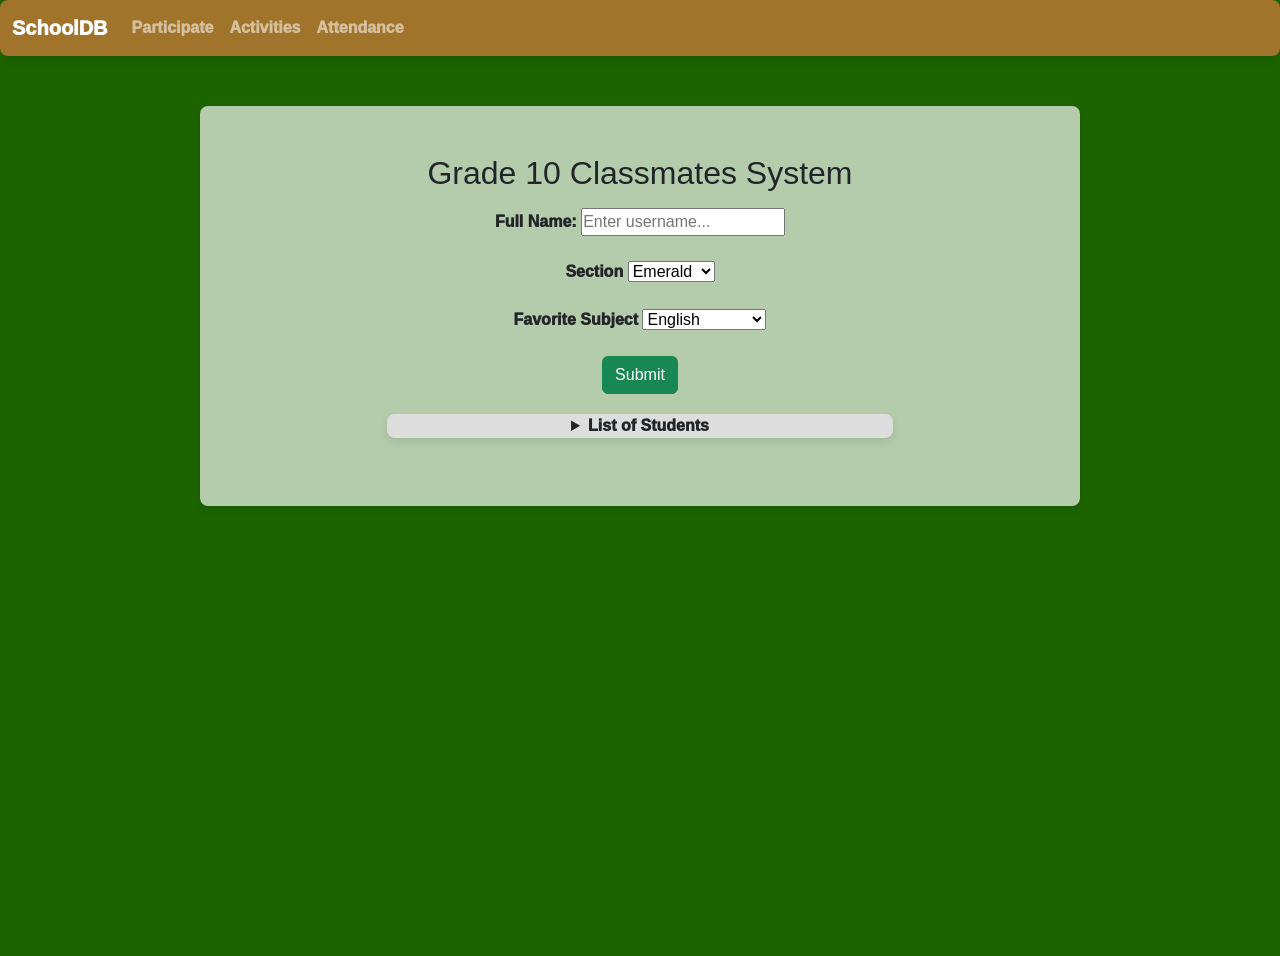
==== index.html @ 3731379f "Update index.html" ====
<!DOCTYPE html>
<html lang="en">
<head>
    <meta charset="UTF-8">
    <meta name="viewport" content="width=device-width, initial-scale=1.0">
    <link href="https://cdn.jsdelivr.net/npm/bootstrap@5.3.0-alpha1/dist/css/bootstrap.min.css" rel="stylesheet">
    <link rel="stylesheet" href="https://pyscript.net/releases/2024.3.1/core.css" />
    <link rel="stylesheet" href="https://cdnjs.cloudflare.com/ajax/libs/font-awesome/6.4.0/css/all.min.css">
    <script type="module" src="https://pyscript.net/releases/2024.3.1/core.js"></script>
    <link rel="stylesheet" type="text/css" href="style.css">
    <title>SchoolDB</title>
    <style>
        .boxini {
	background-color: rgb(221, 221, 221);
	padding: 0px;
	border: 1px solid #ce93d8 rgba(0, 0, 0, 0.1);
	border-radius: 8px;
	box-shadow: 0 4px 8px rgba(0, 0, 0, 0.1);
	margin-left: 175px;
	margin-right: 175px;
}
    </style>

</head>
<body class="blue-theme">
    <div class="nav">
    <nav class="navbar navbar-expand-lg navbar-dark">
        <div class="container">
            <a class="navbar-brand" href="index.html">SchoolDB</a>
            <button class="navbar-toggler" type="button" data-bs-toggle="collapse" data-bs-target="#navbarNav">
                <span class="navbar-toggler-icon"></span>
            </button>
            <div class="collapse navbar-collapse" id="navbarNav">
                <ul class="navbar-nav ms-auto">
                    <li class="nav-item">
                        <a class="nav-link" aria-current="page" href="index.html">Participate</a>
                    </li>
                    <li class="nav-item">
                        <a class="nav-link" href="act.html">Activities</a>
                    </li>
                    <li class="nav-item">
                        <a class="nav-link" href="att.html">Attendance</a>
                    </li>
                </ul>
            </div>
        </div>
    </nav>
    </div>
    
    <section>
    <div class="box">
    <div class="container-fluid py-5">
    <div class="ss">
    <h2>Grade 10 Classmates System</h2>
    <p></p>
    <label>Full Name:</label>
    <input type="text" id="na" placeholder="Enter username..."><br><br>
    
    
    <label for="sect">Section</label>
    <select name="sect" id="sec">
    <option value="1">Emerald</option>
    <option value="4">Topaz</option>
    <option value="2">Ruby</option>
    <option value="3">Sapphire</option>
    </select>
     <br><br>

    
    <label for="subj">Favorite Subject</label>
    <select name="subj" id="sub">
    <option value="1">English</option>
    <option value="2">Science</option>
    <option value="3">Math</option>
    <option value="4">Social Studies</option>
    <option value="5">Filipino</option>
    <option value="6">ICT</option>
    <option value="7">TLE</option>
    <option value="8">Values Ed.</option>
    <option value="9">CAT</option>
    <option value="10">FREE TIME!!!</option>
    </select>
     <br><br>
    <button class="btn btn-success" py-click="log">Submit</button>
    <br>
    
    <div class="boxini">
    <details>
    <summary>List of Students</summary>
        <p>I am (name) from grade 10 (section) and my fav subject is (subject).</p>
        <p>I am (name) from grade 10 (section) and my fav subject is (subject).</p>
        <p>I am (name) from grade 10 (section) and my fav subject is (subject).</p>
        <p>I am (name) from grade 10 (section) and my fav subject is (subject).</p>
        <p>I am (name) from grade 10 (section) and my fav subject is (subject).</p>
        <p id="logg"></p>
    </details>
    </div>
    
    <p id="veri"></p>
    </div>
    </div>
    </div>
    <div class="cube"></div>
    <div class="cube"></div>
    <div class="cube"></div>
    <div class="cube"></div>
    <div class="cube"></div>
    <div class="cube"></div>
    <div class='air air1'></div>
    <div class='air air2'></div>
    <div class='air air3'></div>
    <div class='air air4'></div>
    </section>

    <script src="https://cdn.jsdelivr.net/npm/bootstrap@5.3.0-alpha1/dist/js/bootstrap.bundle.min.js"></script>
    <script type="py" src="main1.py"></script>
    
</body>
</html>
---- style.css ----
body{
    background-color: rgb(28, 100, 0);
    align-items: center;
    background-image: url(bg.png);
    background-position: fixed;
    font: 1000 16px/1.5 exo, ubuntu, "segoe ui", helvetica, arial, sans-serif;
    background: linear-gradient(
            270deg,
            darkgreen,
            darkred,
            darkblue,
            
        );
    background-size: 1400% 1400%;

        /* Animation */
    animation: rainbow 5s ease infinite;
}

*{
  margin: 0;
  padding: 0;
}
section{
  position: relative;
  width: 100%;
  height: 100vh;
      background: linear-gradient(
            270deg,
             darkgreen,
            darkred,
            darkblue,
        );
    background-size: 1400% 1400%;

        /* Animation */
    animation: rainbow 5s ease infinite;
  overflow: hidden;
}
section .air{
  position: absolute;
  bottom: 0;
  left: 0;
  width: 100%;
  height: 100px;
  background: url(https://1.bp.blogspot.com/-xQUc-TovqDk/XdxogmMqIRI/AAAAAAAACvI/AizpnE509UMGBcTiLJ58BC6iViPYGYQfQCLcBGAsYHQ/s1600/wave.png);
  background-size: 1000px 100px
}
section .air.air1{
  animation: wave 30s linear infinite;
  z-index: 1000;
  opacity: 1;
  animation-delay: 0s;
  bottom: 0;
}
section .air.air2{
  animation: wave2 15s linear infinite;
  z-index: 999;
  opacity: 0.5;
  animation-delay: -5s;
  bottom: 10px;
}
section .air.air3{
  animation: wave 30s linear infinite;
  z-index: 998;
  opacity: 0.2;
  animation-delay: -2s;
  bottom: 15px;
}
section .air.air4{
  animation: wave2 5s linear infinite;
  z-index: 997;
  opacity: 0.7;
  animation-delay: -5s;
  bottom: 20px;
}
@keyframes wave{
  0%{
    background-position-x: 0px; 
  }
  100%{
    background-position-x: 1000px; 
  }
}
@keyframes wave2{
  0%{
    background-position-x: 0px; 
  }
  100%{
    background-position-x: -1000px; 
  }
}

.cube {
  position: absolute;
  top: 80vh;
  left: 45vw;
  width: 10px;
  height: 10px;
  border: solid 1px #003398a1;
  transform-origin: top left;
  transform: scale(0) rotate(0deg) translate(-50%, -50%);
  -webkit-animation: cube 12s ease-in forwards infinite;
          animation: cube 12s ease-in forwards infinite;
}
.cube:nth-child(2n) {
  border-color: #0051f4a0;
}
.cube:nth-child(2) {
  -webkit-animation-delay: 2s;
          animation-delay: 2s;
  left: 25vw;
  top: 40vh;
}
.cube:nth-child(3) {
  -webkit-animation-delay: 4s;
          animation-delay: 4s;
  left: 75vw;
  top: 50vh;
}
.cube:nth-child(4) {
  -webkit-animation-delay: 6s;
          animation-delay: 6s;
  left: 90vw;
  top: 10vh;
}
.cube:nth-child(5) {
  -webkit-animation-delay: 8s;
          animation-delay: 8s;
  left: 10vw;
  top: 85vh;
}
.cube:nth-child(6) {
  -webkit-animation-delay: 10s;
          animation-delay: 10s;
  left: 50vw;
  top: 10vh;
}

@-webkit-keyframes cube {
  from {
    transform: scale(0) rotate(0deg) translate(-50%, -50%);
    opacity: 1;
  }
  to {
    transform: scale(20) rotate(960deg) translate(-50%, -50%);
    opacity: 0;
  }
}

@keyframes cube {
  from {
    transform: scale(0) rotate(0deg) translate(-50%, -50%);
    opacity: 1;
  }
  to {
    transform: scale(20) rotate(960deg) translate(-50%, -50%);
    opacity: 0;
  }
}


@keyframes rainbow {
    0% { background-position: 0% 50%; }
    50% { background-position: 100% 50%; }
    100% { background-position: 0% 50%; }
}

.box{
    background-color: rgba(255, 255, 255, 0.67);
    align-items: center;
    margin-left: 200px;
    margin-right: 200px;
    margin-top: 50px;
    margin-bottom: 50px;
    padding: 0px;
	border: 1px solid #ce93d8 rgba(0, 0, 0, 0.1);
	border-radius: 8px;
	box-shadow: 0 4px 8px rgba(0, 0, 0, 0.1);
    animation: snowfall 5s linear infinite;

}
.nav{
    background-color: rgba(224, 125, 64, 0.674);
    padding: 0px;
	border: 1px solid #ce93d8 rgba(0, 0, 0, 0.1);
	border-radius: 8px;
	box-shadow: 0 4px 8px rgba(0, 0, 0, 0.1);
}
.ss{
    text-align: center;
    margin-bottom: 20px;
}
.boxini{
    background-color: rgb(222, 176, 176);
    align-items: center;
    margin-left: 25px;
    margin-right: 25px;
    margin-top: 20px;
    padding: 0px;
    border: 1px solid #ce93d8 rgba(0, 0, 0, 0.1);
    border-radius: 8px;
    box-shadow: 0 4px 8px rgba(0, 0, 0, 0.1);
    text-align: center;
}
.box2{
    background-color: white;
    align-items: center;
    margin-left: 200px;
    margin-right: 200px;
    margin-top: 20px;
    padding: 0px;
    border: 1px solid #ce93d8 rgba(0, 0, 0, 0.1);
    border-radius: 8px;
    box-shadow: 0 4px 8px rgba(0, 0, 0, 0.1);

}
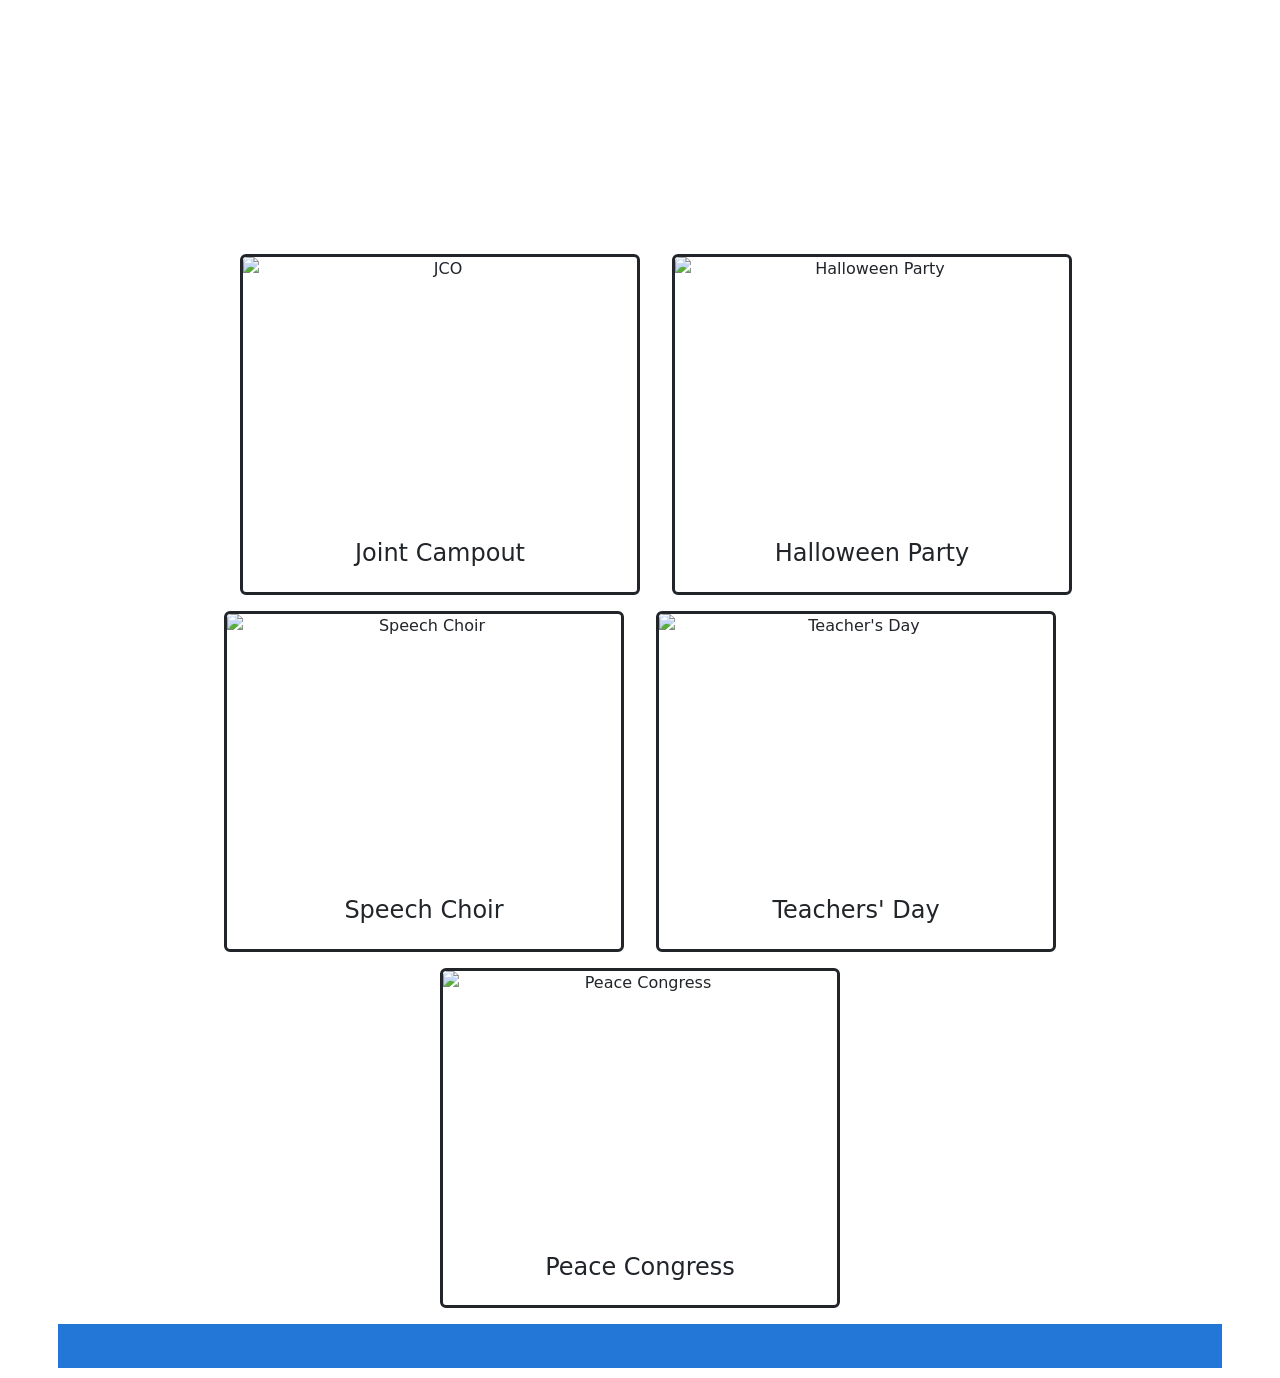
==== commit 5e3dddb2: "Add files via upload" ====
--- a/index.html
+++ b/index.html
@@ -3,27 +3,32 @@
 <head>
     <meta charset="UTF-8">
     <meta name="viewport" content="width=device-width, initial-scale=1.0">
-    <link href="https://cdn.jsdelivr.net/npm/bootstrap@5.3.0-alpha1/dist/css/bootstrap.min.css" rel="stylesheet">
-    <link rel="stylesheet" href="https://pyscript.net/releases/2024.3.1/core.css" />
-    <link rel="stylesheet" href="https://cdnjs.cloudflare.com/ajax/libs/font-awesome/6.4.0/css/all.min.css">
-    <script type="module" src="https://pyscript.net/releases/2024.3.1/core.js"></script>
-    <link rel="stylesheet" type="text/css" href="style.css">
-    <title>SchoolDB</title>
+    <title>10-Emerald Events</title>
+
+    <link href="https://cdn.jsdelivr.net/npm/bootstrap@5.3.3/dist/css/bootstrap.min.css" rel="stylesheet">
+    <script src="https://cdn.jsdelivr.net/npm/bootstrap@5.3.3/dist/js/bootstrap.bundle.min.js"></script>
+    <link rel="stylesheet" href="https://pyscript.net/releases/2024.1.1/core.css">
+    <script type="module" src="https://pyscript.net/releases/2024.1.1/core.js"></script>
+
+
     <style>
-        .boxini {
-	background-color: rgb(221, 221, 221);
-	padding: 0px;
-	border: 1px solid #ce93d8 rgba(0, 0, 0, 0.1);
-	border-radius: 8px;
-	box-shadow: 0 4px 8px rgba(0, 0, 0, 0.1);
-	margin-left: 175px;
-	margin-right: 175px;
-}
+        body{
+            background-image: url(BACKGROUND.webp);
+            background-size:cover;
+            background-attachment: fixed;   
+
+            .card{background-color:rgb(255, 255, 255); border:solid}
+            .container{
+            width:100%;
+            padding: 10px 0;}
+           
+        }
     </style>
-
+    
 </head>
-<body class="blue-theme">
-    <div class="nav">
+<body>
+    
+<div class="nav">
     <nav class="navbar navbar-expand-lg navbar-dark">
         <div class="container">
             <a class="navbar-brand" href="index.html">SchoolDB</a>
@@ -46,75 +51,68 @@
         </div>
     </nav>
     </div>
-    
-    <section>
-    <div class="box">
-    <div class="container-fluid py-5">
-    <div class="ss">
-    <h2>Grade 10 Classmates System</h2>
-    <p></p>
-    <label>Full Name:</label>
-    <input type="text" id="na" placeholder="Enter username..."><br><br>
-    
-    
-    <label for="sect">Section</label>
-    <select name="sect" id="sec">
-    <option value="1">Emerald</option>
-    <option value="4">Topaz</option>
-    <option value="2">Ruby</option>
-    <option value="3">Sapphire</option>
-    </select>
-     <br><br>
+    <br><br><br><br>
+
+    <h1 style="text-align: center;color:white;font-family:'Lucida Sans', 'Lucida Sans Regular', 'Lucida Grande', 'Lucida Sans Unicode', Geneva, Verdana, sans-serif;">Highlights of Our 10-Emerald Journey</h1>
+
+    <div class="container mt-4">
+        <div class="row text-center justify-content-center">
+            <div class="col-auto mx-1 mb-3">
+
+    </div>
+
+    <div class="col-auto mx-1 mb-3">
+        <div class="card" style=" width:400px">
+            <img class="card-img-top" src="jco.HEIC" alt="JCO" style="width:100%; height: 266px;">
+            <div class="card-body">
+                <h4>Joint Campout</h4>
+            </div>
+        </div>
+    </div>
+
+    <div class="col-auto mx-1 mb-3">
+        <div class="card" style=" width:400px">
+            <img class="card-img-top" src="halloween.HEIC" alt="Halloween Party" style="width:100%; height: 266px;">
+            <div class="card-body">
+                <h4>Halloween Party</h4>
+            </div>
+        </div>
+    </div>
+
+    <div class="col-auto mx-1 mb-3">
+        <div class="card" style=" width:400px">
+            <img class="card-img-top" src="speechchoir.HEIC" alt="Speech Choir" style="width:100%; height: 266px;">
+            <div class="card-body">
+                <h4>Speech Choir</h4>
+            </div>
+        </div>
+    </div>
+
+    <div class="col-auto mx-1 mb-3">
+        <div class="card" style=" width:400px">
+            <img class="card-img-top" src="teachersday.HEIC" alt="Teacher's Day" style="width:100%; height:266px;">
+            <div class="card-body">
+                <h4>Teachers' Day</h4>
+            </div>
+        </div>
+    </div>
+
+    <div class="col-auto mx-1 mb-3">
+        <div class="card" style=" width:400px">
+            <img class="card-img-top" src="peacecongress.HEIC" alt="Peace Congress" style="width:100%; height:266px;">
+            <div class="card-body">
+                <h4>Peace Congress</h4>
+            </div>
+        </div>
+    </div>
+
+    <div class="container" style="background-color: rgb(35, 119, 214);">
+        <br>
+    </div>
 
     
-    <label for="subj">Favorite Subject</label>
-    <select name="subj" id="sub">
-    <option value="1">English</option>
-    <option value="2">Science</option>
-    <option value="3">Math</option>
-    <option value="4">Social Studies</option>
-    <option value="5">Filipino</option>
-    <option value="6">ICT</option>
-    <option value="7">TLE</option>
-    <option value="8">Values Ed.</option>
-    <option value="9">CAT</option>
-    <option value="10">FREE TIME!!!</option>
-    </select>
-     <br><br>
-    <button class="btn btn-success" py-click="log">Submit</button>
-    <br>
-    
-    <div class="boxini">
-    <details>
-    <summary>List of Students</summary>
-        <p>I am (name) from grade 10 (section) and my fav subject is (subject).</p>
-        <p>I am (name) from grade 10 (section) and my fav subject is (subject).</p>
-        <p>I am (name) from grade 10 (section) and my fav subject is (subject).</p>
-        <p>I am (name) from grade 10 (section) and my fav subject is (subject).</p>
-        <p>I am (name) from grade 10 (section) and my fav subject is (subject).</p>
-        <p id="logg"></p>
-    </details>
-    </div>
-    
-    <p id="veri"></p>
-    </div>
-    </div>
-    </div>
-    <div class="cube"></div>
-    <div class="cube"></div>
-    <div class="cube"></div>
-    <div class="cube"></div>
-    <div class="cube"></div>
-    <div class="cube"></div>
-    <div class='air air1'></div>
-    <div class='air air2'></div>
-    <div class='air air3'></div>
-    <div class='air air4'></div>
-    </section>
 
-    <script src="https://cdn.jsdelivr.net/npm/bootstrap@5.3.0-alpha1/dist/js/bootstrap.bundle.min.js"></script>
-    <script type="py" src="main1.py"></script>
-    
+
+
 </body>
-</html>
-
+</html>
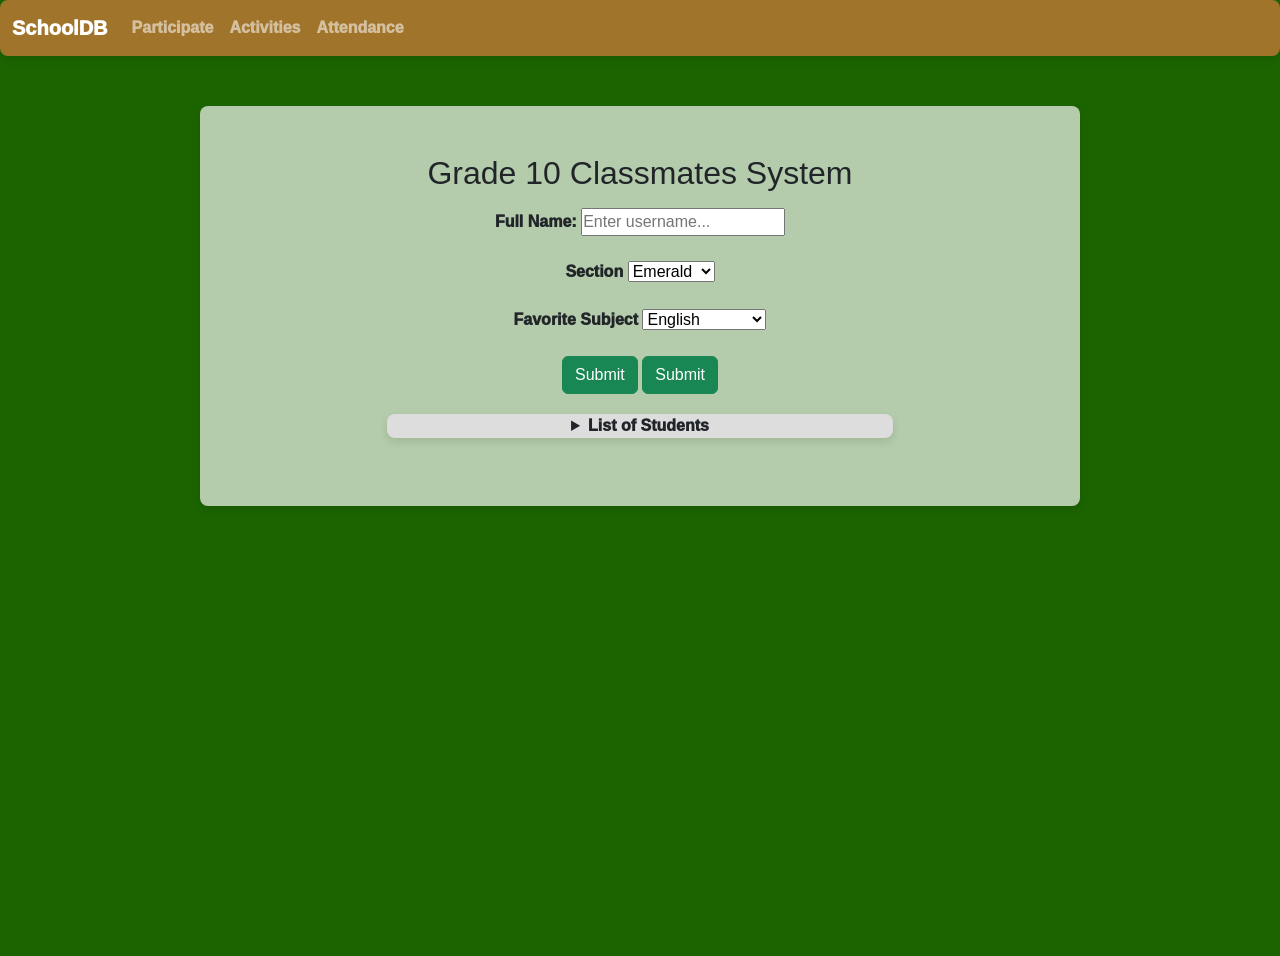
==== commit b95df820: "Add files via upload" ====
--- a/index.html
+++ b/index.html
@@ -3,32 +3,27 @@
 <head>
     <meta charset="UTF-8">
     <meta name="viewport" content="width=device-width, initial-scale=1.0">
-    <title>10-Emerald Events</title>
+    <link href="https://cdn.jsdelivr.net/npm/bootstrap@5.3.0-alpha1/dist/css/bootstrap.min.css" rel="stylesheet">
+    <link rel="stylesheet" href="https://pyscript.net/releases/2024.3.1/core.css" />
+    <link rel="stylesheet" href="https://cdnjs.cloudflare.com/ajax/libs/font-awesome/6.4.0/css/all.min.css">
+    <script type="module" src="https://pyscript.net/releases/2024.3.1/core.js"></script>
+    <link rel="stylesheet" type="text/css" href="style.css">
+    <title>SchoolDB</title>
+    <style>
+        .boxini {
+	background-color: rgb(221, 221, 221);
+	padding: 0px;
+	border: 1px solid #ce93d8 rgba(0, 0, 0, 0.1);
+	border-radius: 8px;
+	box-shadow: 0 4px 8px rgba(0, 0, 0, 0.1);
+	margin-left: 175px;
+	margin-right: 175px;
+}
+    </style>
 
-    <link href="https://cdn.jsdelivr.net/npm/bootstrap@5.3.3/dist/css/bootstrap.min.css" rel="stylesheet">
-    <script src="https://cdn.jsdelivr.net/npm/bootstrap@5.3.3/dist/js/bootstrap.bundle.min.js"></script>
-    <link rel="stylesheet" href="https://pyscript.net/releases/2024.1.1/core.css">
-    <script type="module" src="https://pyscript.net/releases/2024.1.1/core.js"></script>
-
-
-    <style>
-        body{
-            background-image: url(BACKGROUND.webp);
-            background-size:cover;
-            background-attachment: fixed;   
-
-            .card{background-color:rgb(255, 255, 255); border:solid}
-            .container{
-            width:100%;
-            padding: 10px 0;}
-           
-        }
-    </style>
-    
 </head>
-<body>
-    
-<div class="nav">
+<body class="blue-theme">
+    <div class="nav">
     <nav class="navbar navbar-expand-lg navbar-dark">
         <div class="container">
             <a class="navbar-brand" href="index.html">SchoolDB</a>
@@ -51,68 +46,75 @@
         </div>
     </nav>
     </div>
-    <br><br><br><br>
 
-    <h1 style="text-align: center;color:white;font-family:'Lucida Sans', 'Lucida Sans Regular', 'Lucida Grande', 'Lucida Sans Unicode', Geneva, Verdana, sans-serif;">Highlights of Our 10-Emerald Journey</h1>
+    <section>
+    <div class="box">
+    <div class="container-fluid py-5">
+    <div class="ss">
+    <h2>Grade 10 Classmates System</h2>
+    <p></p>
+    <label>Full Name:</label>
+    <input type="text" id="na" placeholder="Enter username..."><br><br>
 
-    <div class="container mt-4">
-        <div class="row text-center justify-content-center">
-            <div class="col-auto mx-1 mb-3">
 
+    <label for="sect">Section</label>
+    <select name="sect" id="sec">
+    <option value="1">Emerald</option>
+    <option value="4">Topaz</option>
+    <option value="2">Ruby</option>
+    <option value="3">Sapphire</option>
+    </select>
+     <br><br>
+
+
+    <label for="subj">Favorite Subject</label>
+    <select name="subj" id="sub">
+    <option value="1">English</option>
+    <option value="2">Science</option>
+    <option value="3">Math</option>
+    <option value="4">Social Studies</option>
+    <option value="5">Filipino</option>
+    <option value="6">ICT</option>
+    <option value="7">TLE</option>
+    <option value="8">Values Ed.</option>
+    <option value="9">CAT</option>
+    <option value="10">FREE TIME!!!</option>
+    </select>
+     <br><br>
+    <button class="btn btn-success" py-click="log()">Submit</button>
+    <button class="btn btn-success" py-click="log">Submit</button>
+    <br>
+
+    <div class="boxini">
+    <details>
+    <summary>List of Students</summary>
+        <p>I am (name) from grade 10 (section) and my fav subject is (subject).</p>
+        <p>I am (name) from grade 10 (section) and my fav subject is (subject).</p>
+        <p>I am (name) from grade 10 (section) and my fav subject is (subject).</p>
+        <p>I am (name) from grade 10 (section) and my fav subject is (subject).</p>
+        <p>I am (name) from grade 10 (section) and my fav subject is (subject).</p>
+        <p id="logg"></p>
+    </details>
     </div>
 
-    <div class="col-auto mx-1 mb-3">
-        <div class="card" style=" width:400px">
-            <img class="card-img-top" src="jco.HEIC" alt="JCO" style="width:100%; height: 266px;">
-            <div class="card-body">
-                <h4>Joint Campout</h4>
-            </div>
-        </div>
+    <p id="veri"></p>
     </div>
+    </div>
+    </div>
+    <div class="cube"></div>
+    <div class="cube"></div>
+    <div class="cube"></div>
+    <div class="cube"></div>
+    <div class="cube"></div>
+    <div class="cube"></div>
+    <div class='air air1'></div>
+    <div class='air air2'></div>
+    <div class='air air3'></div>
+    <div class='air air4'></div>
+    </section>
 
-    <div class="col-auto mx-1 mb-3">
-        <div class="card" style=" width:400px">
-            <img class="card-img-top" src="halloween.HEIC" alt="Halloween Party" style="width:100%; height: 266px;">
-            <div class="card-body">
-                <h4>Halloween Party</h4>
-            </div>
-        </div>
-    </div>
-
-    <div class="col-auto mx-1 mb-3">
-        <div class="card" style=" width:400px">
-            <img class="card-img-top" src="speechchoir.HEIC" alt="Speech Choir" style="width:100%; height: 266px;">
-            <div class="card-body">
-                <h4>Speech Choir</h4>
-            </div>
-        </div>
-    </div>
-
-    <div class="col-auto mx-1 mb-3">
-        <div class="card" style=" width:400px">
-            <img class="card-img-top" src="teachersday.HEIC" alt="Teacher's Day" style="width:100%; height:266px;">
-            <div class="card-body">
-                <h4>Teachers' Day</h4>
-            </div>
-        </div>
-    </div>
-
-    <div class="col-auto mx-1 mb-3">
-        <div class="card" style=" width:400px">
-            <img class="card-img-top" src="peacecongress.HEIC" alt="Peace Congress" style="width:100%; height:266px;">
-            <div class="card-body">
-                <h4>Peace Congress</h4>
-            </div>
-        </div>
-    </div>
-
-    <div class="container" style="background-color: rgb(35, 119, 214);">
-        <br>
-    </div>
-
-    
-
-
+    <script src="https://cdn.jsdelivr.net/npm/bootstrap@5.3.0-alpha1/dist/js/bootstrap.bundle.min.js"></script>
+    <script type="py" src="main1.py"></script>
 
 </body>
 </html>
--- a/style.css
+++ b/style.css
@@ -0,0 +1,218 @@
+
+body{
+    background-color: rgb(28, 100, 0);
+    align-items: center;
+    background-image: url(bg.png);
+    background-position: fixed;
+    font: 1000 16px/1.5 exo, ubuntu, "segoe ui", helvetica, arial, sans-serif;
+    background: linear-gradient(
+            270deg,
+            darkgreen,
+            darkred,
+            darkblue,
+            
+        );
+    background-size: 1400% 1400%;
+
+        /* Animation */
+    animation: rainbow 5s ease infinite;
+}
+
+*{
+  margin: 0;
+  padding: 0;
+}
+section{
+  position: relative;
+  width: 100%;
+  height: 100vh;
+      background: linear-gradient(
+            270deg,
+             darkgreen,
+            darkred,
+            darkblue,
+        );
+    background-size: 1400% 1400%;
+
+        /* Animation */
+    animation: rainbow 5s ease infinite;
+  overflow: hidden;
+}
+section .air{
+  position: absolute;
+  bottom: 0;
+  left: 0;
+  width: 100%;
+  height: 100px;
+  background: url(https://1.bp.blogspot.com/-xQUc-TovqDk/XdxogmMqIRI/AAAAAAAACvI/AizpnE509UMGBcTiLJ58BC6iViPYGYQfQCLcBGAsYHQ/s1600/wave.png);
+  background-size: 1000px 100px
+}
+section .air.air1{
+  animation: wave 30s linear infinite;
+  z-index: 1000;
+  opacity: 1;
+  animation-delay: 0s;
+  bottom: 0;
+}
+section .air.air2{
+  animation: wave2 15s linear infinite;
+  z-index: 999;
+  opacity: 0.5;
+  animation-delay: -5s;
+  bottom: 10px;
+}
+section .air.air3{
+  animation: wave 30s linear infinite;
+  z-index: 998;
+  opacity: 0.2;
+  animation-delay: -2s;
+  bottom: 15px;
+}
+section .air.air4{
+  animation: wave2 5s linear infinite;
+  z-index: 997;
+  opacity: 0.7;
+  animation-delay: -5s;
+  bottom: 20px;
+}
+@keyframes wave{
+  0%{
+    background-position-x: 0px; 
+  }
+  100%{
+    background-position-x: 1000px; 
+  }
+}
+@keyframes wave2{
+  0%{
+    background-position-x: 0px; 
+  }
+  100%{
+    background-position-x: -1000px; 
+  }
+}
+
+.cube {
+  position: absolute;
+  top: 80vh;
+  left: 45vw;
+  width: 10px;
+  height: 10px;
+  border: solid 1px #003398a1;
+  transform-origin: top left;
+  transform: scale(0) rotate(0deg) translate(-50%, -50%);
+  -webkit-animation: cube 12s ease-in forwards infinite;
+          animation: cube 12s ease-in forwards infinite;
+}
+.cube:nth-child(2n) {
+  border-color: #0051f4a0;
+}
+.cube:nth-child(2) {
+  -webkit-animation-delay: 2s;
+          animation-delay: 2s;
+  left: 25vw;
+  top: 40vh;
+}
+.cube:nth-child(3) {
+  -webkit-animation-delay: 4s;
+          animation-delay: 4s;
+  left: 75vw;
+  top: 50vh;
+}
+.cube:nth-child(4) {
+  -webkit-animation-delay: 6s;
+          animation-delay: 6s;
+  left: 90vw;
+  top: 10vh;
+}
+.cube:nth-child(5) {
+  -webkit-animation-delay: 8s;
+          animation-delay: 8s;
+  left: 10vw;
+  top: 85vh;
+}
+.cube:nth-child(6) {
+  -webkit-animation-delay: 10s;
+          animation-delay: 10s;
+  left: 50vw;
+  top: 10vh;
+}
+
+@-webkit-keyframes cube {
+  from {
+    transform: scale(0) rotate(0deg) translate(-50%, -50%);
+    opacity: 1;
+  }
+  to {
+    transform: scale(20) rotate(960deg) translate(-50%, -50%);
+    opacity: 0;
+  }
+}
+
+@keyframes cube {
+  from {
+    transform: scale(0) rotate(0deg) translate(-50%, -50%);
+    opacity: 1;
+  }
+  to {
+    transform: scale(20) rotate(960deg) translate(-50%, -50%);
+    opacity: 0;
+  }
+}
+
+
+@keyframes rainbow {
+    0% { background-position: 0% 50%; }
+    50% { background-position: 100% 50%; }
+    100% { background-position: 0% 50%; }
+}
+
+.box{
+    background-color: rgba(255, 255, 255, 0.67);
+    align-items: center;
+    margin-left: 200px;
+    margin-right: 200px;
+    margin-top: 50px;
+    margin-bottom: 50px;
+    padding: 0px;
+	border: 1px solid #ce93d8 rgba(0, 0, 0, 0.1);
+	border-radius: 8px;
+	box-shadow: 0 4px 8px rgba(0, 0, 0, 0.1);
+    animation: snowfall 5s linear infinite;
+
+}
+.nav{
+    background-color: rgba(224, 125, 64, 0.674);
+    padding: 0px;
+	border: 1px solid #ce93d8 rgba(0, 0, 0, 0.1);
+	border-radius: 8px;
+	box-shadow: 0 4px 8px rgba(0, 0, 0, 0.1);
+}
+.ss{
+    text-align: center;
+    margin-bottom: 20px;
+}
+.boxini{
+    background-color: rgb(222, 176, 176);
+    align-items: center;
+    margin-left: 25px;
+    margin-right: 25px;
+    margin-top: 20px;
+    padding: 0px;
+    border: 1px solid #ce93d8 rgba(0, 0, 0, 0.1);
+    border-radius: 8px;
+    box-shadow: 0 4px 8px rgba(0, 0, 0, 0.1);
+    text-align: center;
+}
+.box2{
+    background-color: white;
+    align-items: center;
+    margin-left: 200px;
+    margin-right: 200px;
+    margin-top: 20px;
+    padding: 0px;
+    border: 1px solid #ce93d8 rgba(0, 0, 0, 0.1);
+    border-radius: 8px;
+    box-shadow: 0 4px 8px rgba(0, 0, 0, 0.1);
+
+}
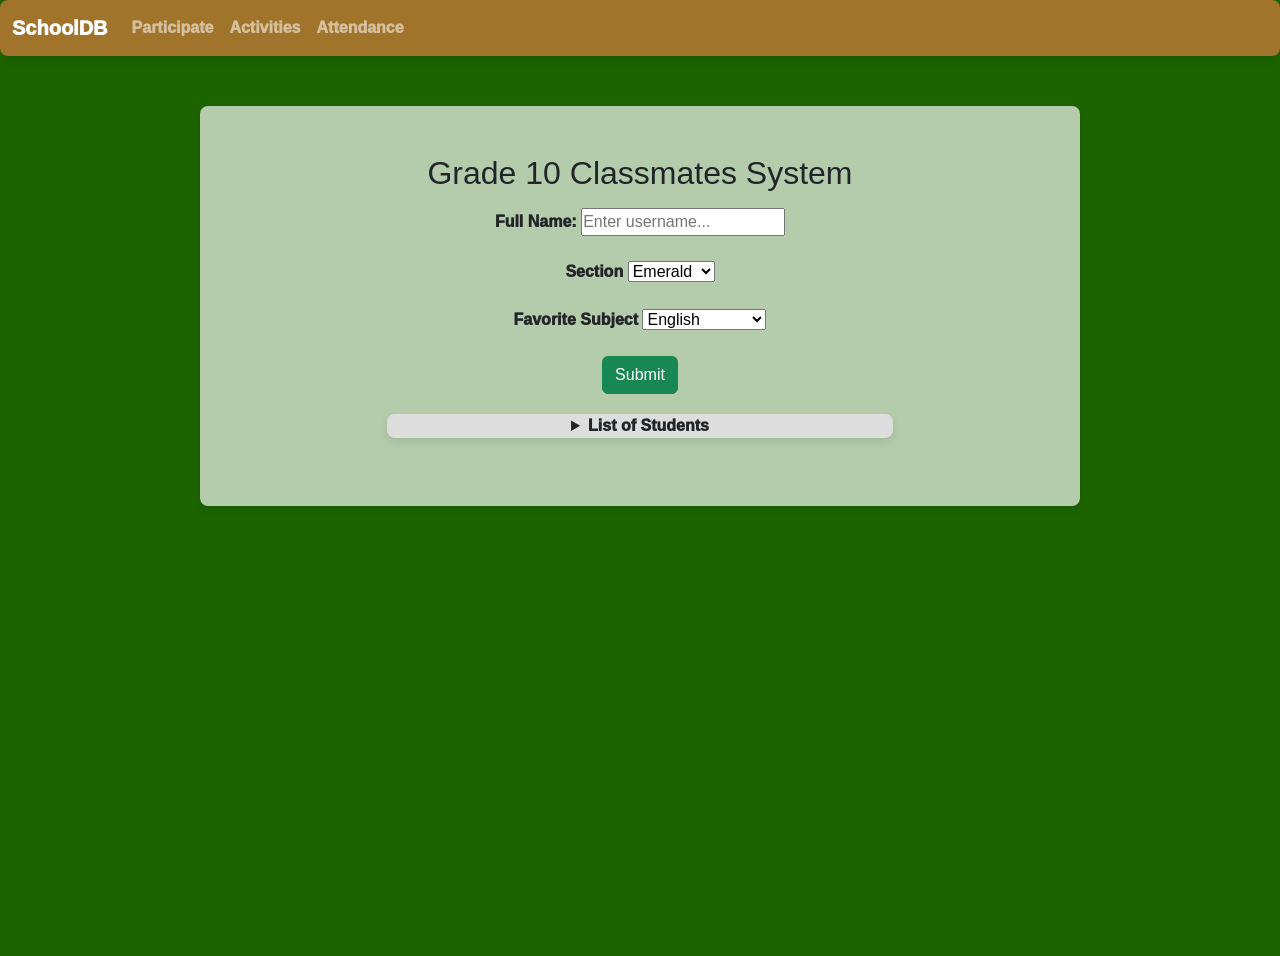
==== commit 8c1e09c8: "Update index.html" ====
--- a/index.html
+++ b/index.html
@@ -81,7 +81,6 @@
     <option value="10">FREE TIME!!!</option>
     </select>
      <br><br>
-    <button class="btn btn-success" py-click="log()">Submit</button>
     <button class="btn btn-success" py-click="log">Submit</button>
     <br>
 
@@ -117,4 +116,4 @@
     <script type="py" src="main1.py"></script>
 
 </body>
-</html>+</html>
